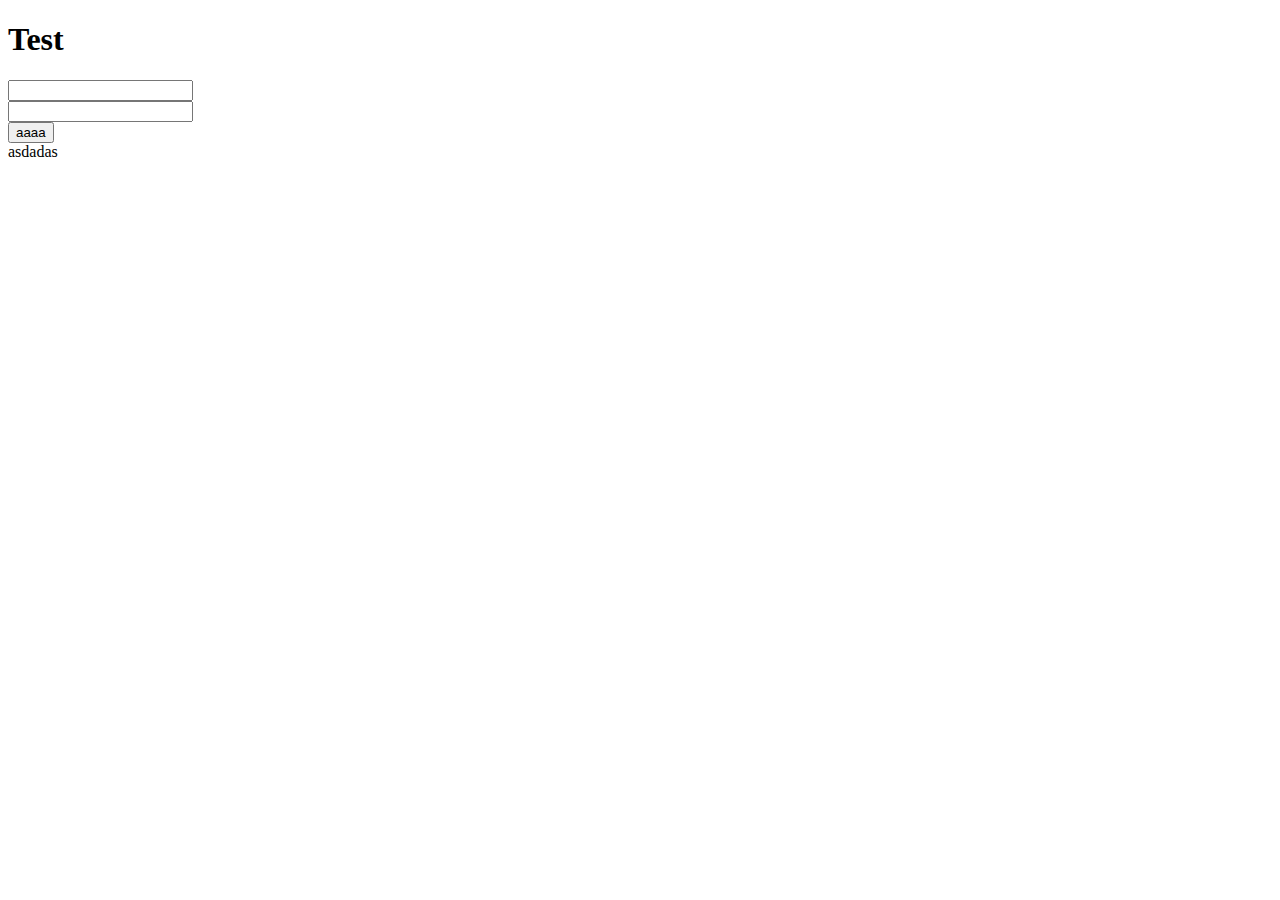
==== Hack/src/main/webapp/index.html @ 1e1cd604 "abc" ====
<!DOCTYPE html>
<html lang="en">
<head>
    <meta charset="UTF-8">
    <title>Title</title>

</head>
<body>
<h1> Test </h1>
<form method="post" action="getAll">
    <input type="text" name="user"><br>
    <input type="text" name="pwd"><br>
    <input type="submit" name="submit" value="aaaa"><br>
    <output type="text" name="out" >asdadas</output>
</form>
</body>
</html>
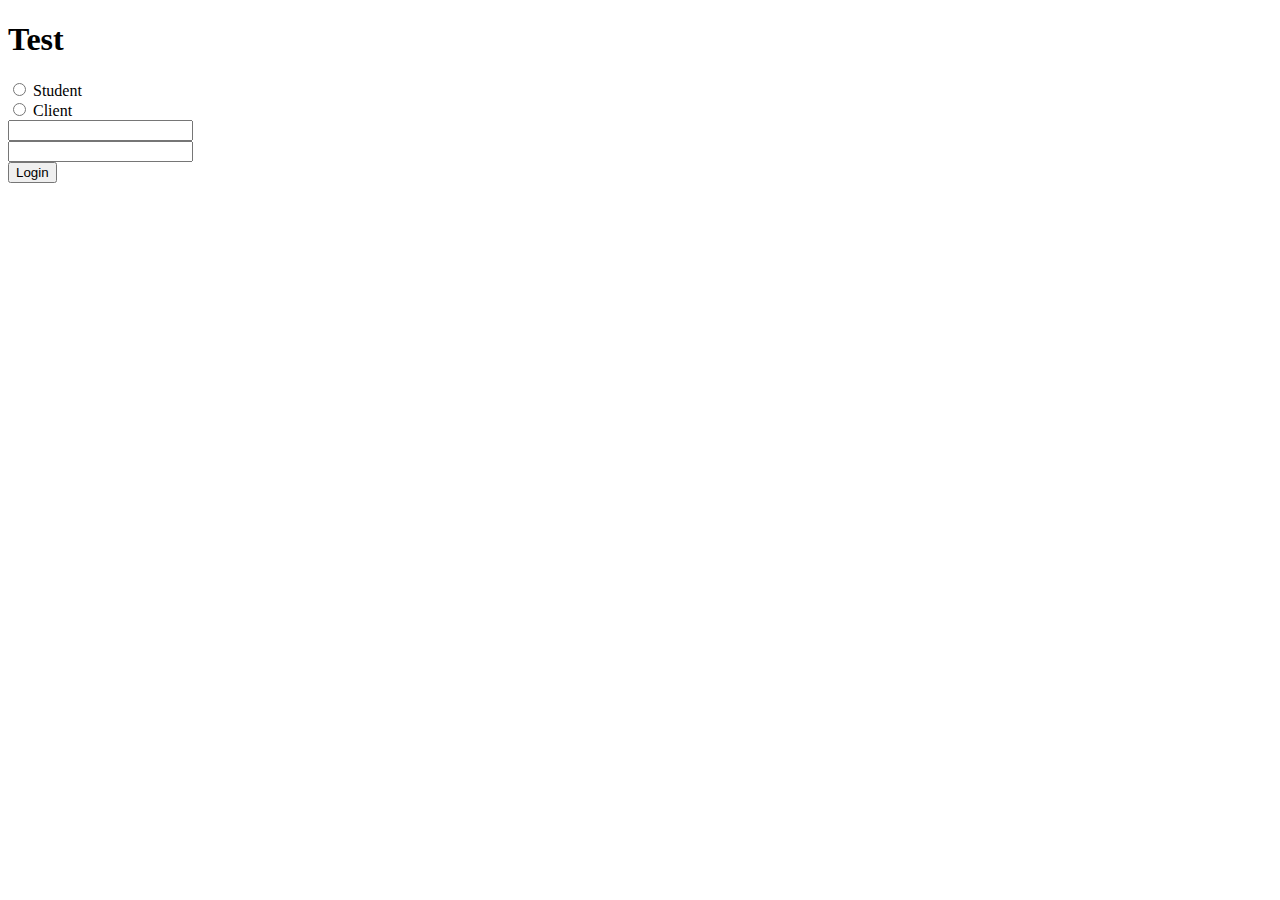
==== commit e2be4562: "loggggggginnnnn" ====
--- a/Hack/src/main/webapp/index.html
+++ b/Hack/src/main/webapp/index.html
@@ -7,11 +7,12 @@
 </head>
 <body>
 <h1> Test </h1>
-<form method="post" action="getAll">
+<form method="post" action="login">
+    <input type="radio" name="type" value="Student"> Student<br>
+    <input type="radio" name="type" value="Client"> Client<br>
     <input type="text" name="user"><br>
     <input type="text" name="pwd"><br>
-    <input type="submit" name="submit" value="aaaa"><br>
-    <output type="text" name="out" >asdadas</output>
+    <input type="submit" name="submit" value="Login"><br>
 </form>
 </body>
 </html>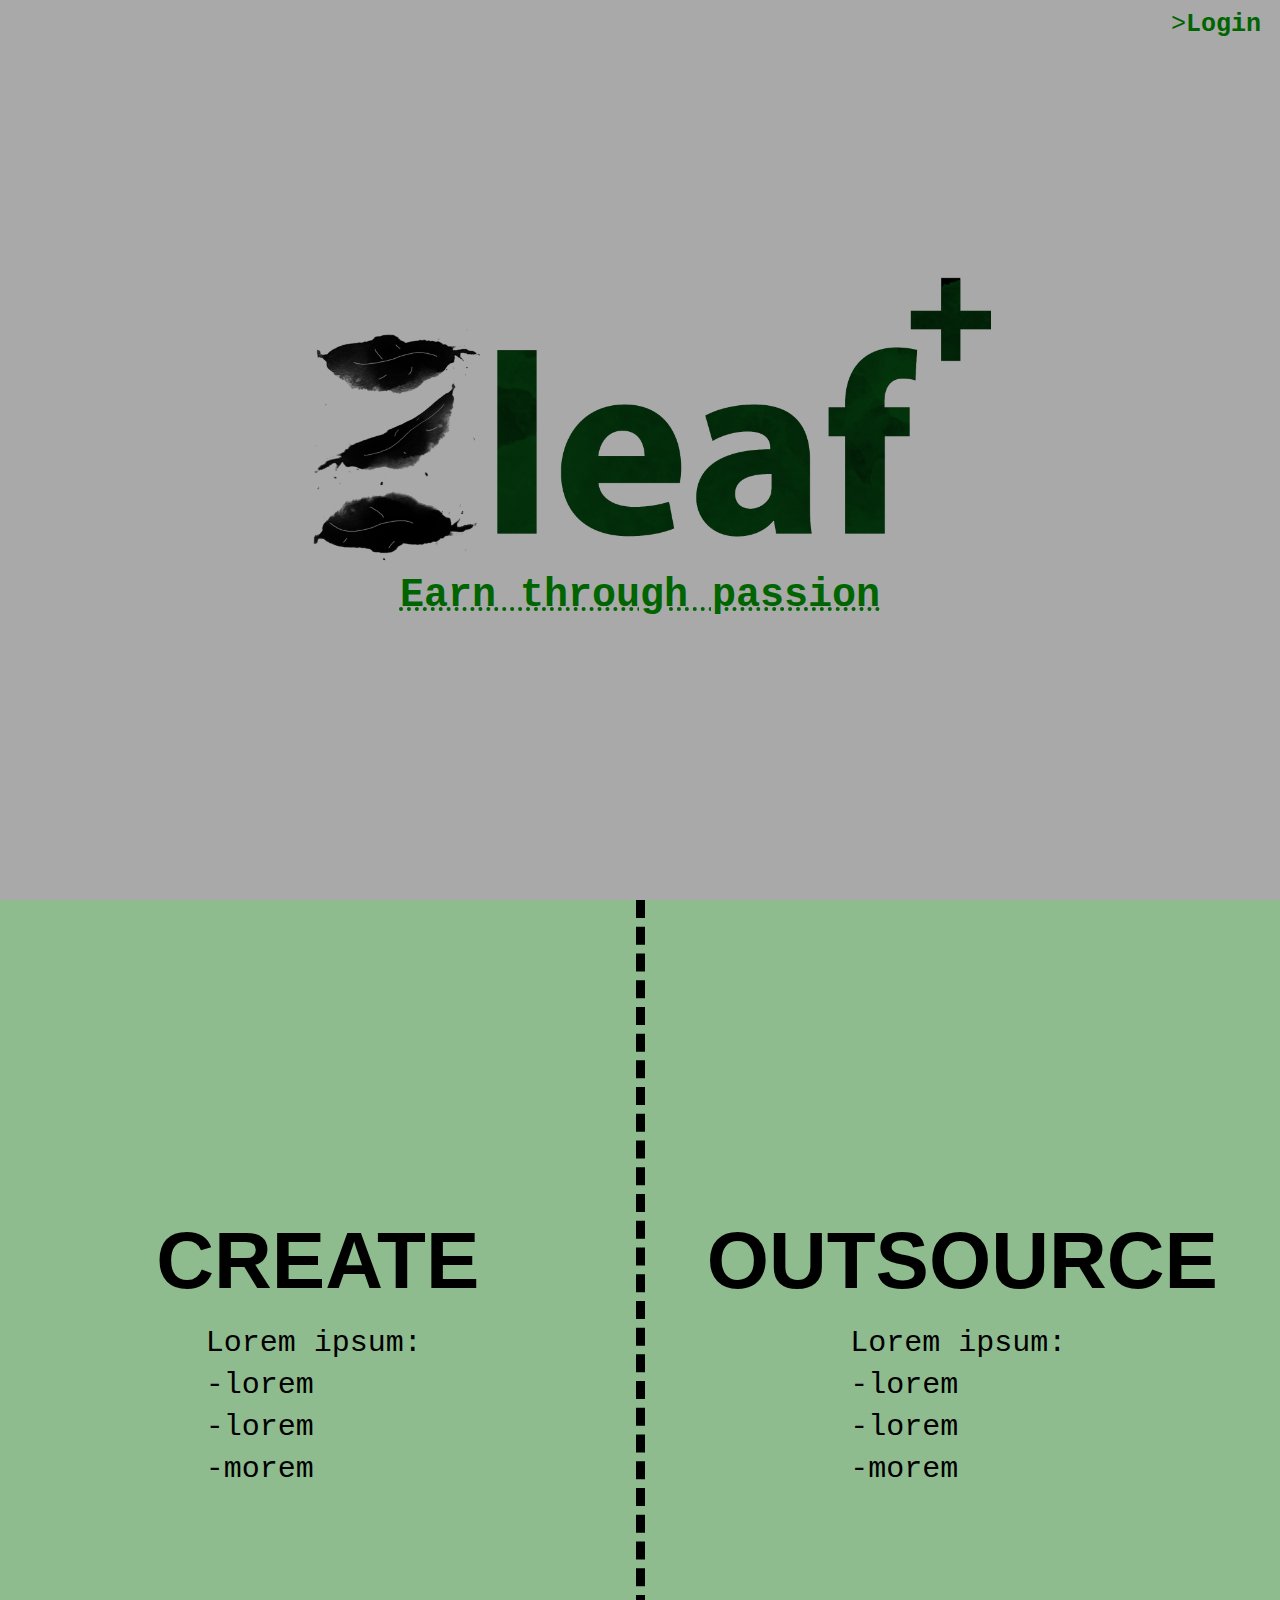
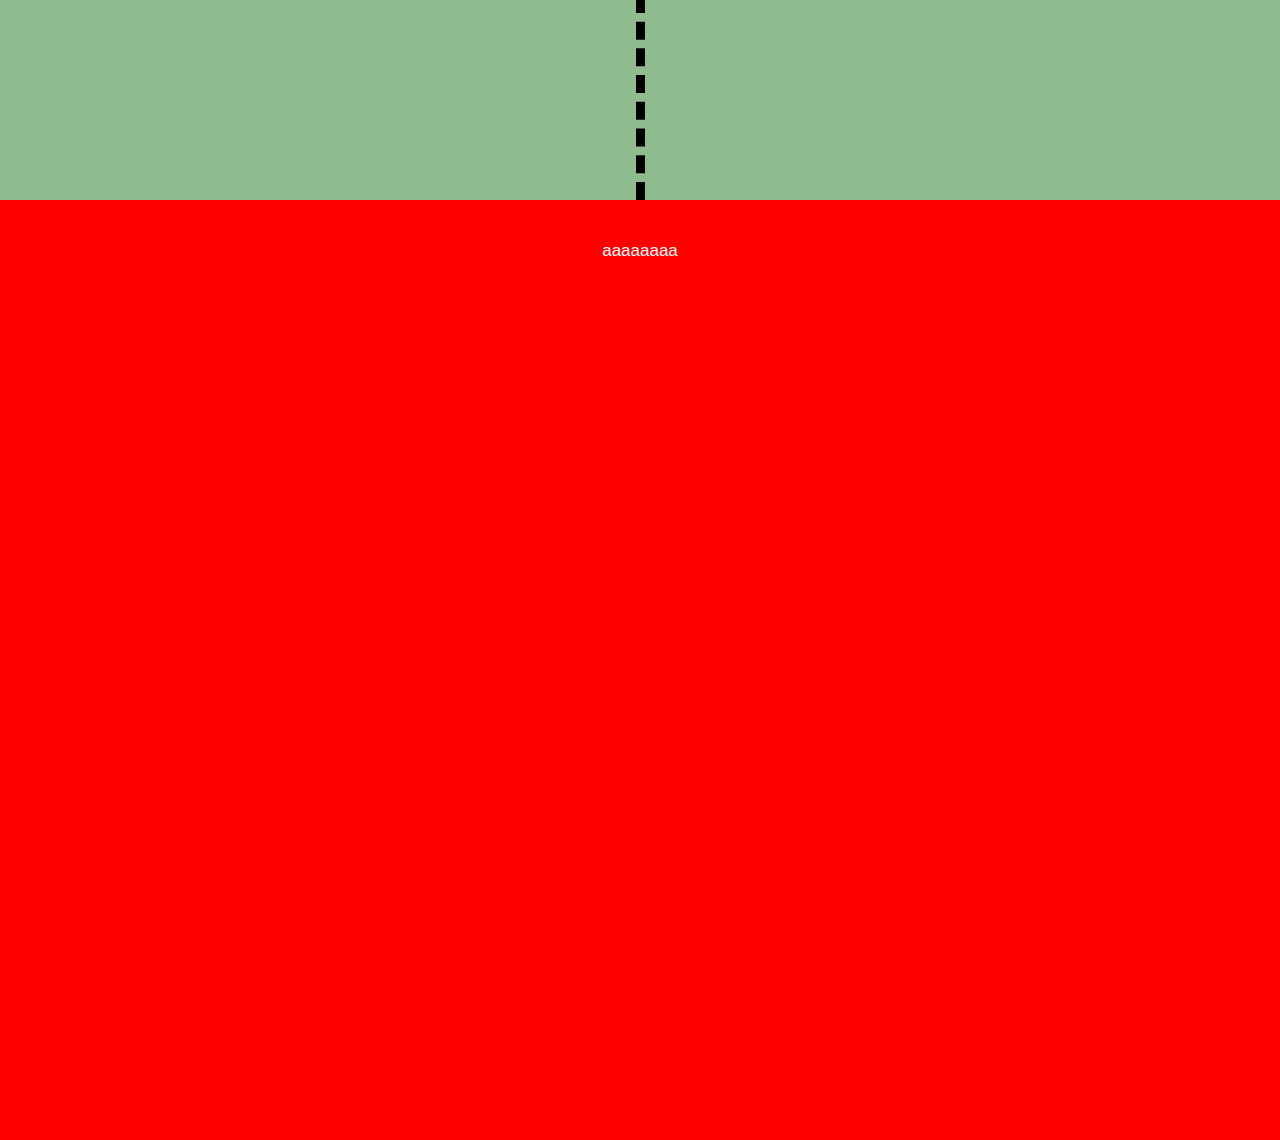
==== commit 0437cb1b: "connected mainpage with login" ====
--- a/Hack/src/main/webapp/index.html
+++ b/Hack/src/main/webapp/index.html
@@ -1,18 +1,57 @@
-<!DOCTYPE html>
-<html lang="en">
+﻿<!DOCTYPE html>
+
+<html lang="en" xmlns="http://www.w3.org/1999/xhtml">
 <head>
-    <meta charset="UTF-8">
-    <title>Title</title>
-
+    <meta charset="utf-8" />
+    <meta name="description" content="skill-share platform for students" />
+    <meta name="keywords" content="skill-share,idea-share,idea,skill,service,students" />
+    <meta name="author" content="Vlad Simion" />
+    <meta name="viewport" content="width=device-width, initial-scale=1.0" />
+    <title>LeafPlus</title>
+    <link rel="stylesheet" type="text/css" href="stylesheet.css">
+    <link i>
 </head>
 <body>
-<h1> Test </h1>
-<form method="post" action="login">
-    <input type="radio" name="type" value="Student"> Student<br>
-    <input type="radio" name="type" value="Client"> Client<br>
-    <input type="text" name="user"><br>
-    <input type="text" name="pwd"><br>
-    <input type="submit" name="submit" value="Login"><br>
-</form>
+
+
+    <header id="title">
+
+        <div id="title"><img src="assets/Logo.png"></div>
+        <div id="login"><a href="login.html">><b>Login</b></a></div>
+        <div id="mottosum"><h1>Earn through passion</h1></div>
+
+    </header>
+
+    <section id="section-c">
+
+        <div class="box-1">
+            <div>
+            <button class="button-1">
+                <b>CREATE</b>
+                <p>Lorem ipsum:</p>
+                <p>-lorem</p>
+                <p>-lorem</p>
+                <p>-morem</p>
+            </button>
+            </div>
+        </div>
+        <div class="box-2">
+            <button class="button-2">
+                <b>OUTSOURCE</b>
+                <p>Lorem ipsum:</p>
+                <p>-lorem</p>
+                <p>-lorem</p>
+                <p>-morem</p>
+            </button>
+        </div>
+
+    </section>
+
+    <section id="section-a">
+
+        <p>aaaaaaaa</p>
+
+    </section>
+
 </body>
 </html>--- a/Hack/src/main/webapp/stylesheet.css
+++ b/Hack/src/main/webapp/stylesheet.css
@@ -0,0 +1,163 @@
+
+body {
+    margin: 0;
+    font-family: Arial, "Helvetica Neue", Helvetica, sans-serif;
+    font-size: 17px;
+    color: chocolate;
+    line-height: 1.6;
+}
+
+#title {
+
+    //background-image: url("assets/back.jpg");
+    background-color: darkgray;
+    background-size: cover;
+    background-position: center;
+    height: 100vh;
+    display: flex;
+    flex-direction: column;
+    justify-content: center;
+    align-items: center;
+    text-align: center;
+    padding: 0;
+    margin:0;
+
+}
+
+#mottosum {
+
+      position:relative;
+      padding:0;
+      margin:0;
+
+}
+
+#mottosum h1 {
+
+    z-index: 10;
+    margin-top: -70%;
+    font-family: Courier New, Courier, monospace;
+    font-size: 40px;
+    color: darkgreen;
+    text-decoration:underline;
+    text-decoration-style:dotted;
+}
+
+#title p {
+    font-size: 40px;
+}
+
+#title img {
+
+    z-index:1;
+    position: center;
+    margin: 0;
+    padding: 0;
+    width: 60%;
+    height: auto;
+}
+
+#login {
+   
+    position: relative;
+    top: -95%;
+    left: 45%;
+}
+
+#login a {
+    z-index: 100;
+    text-decoration: none;
+    font-family: 'Courier New';
+    font-size: 25px;
+    color: darkgreen;
+}
+
+#section-a {
+    padding: 20px;
+    background: #ff0000;
+    color: #fff;
+    text-align: center;
+    height:100vh;
+}
+
+#section-c {
+    height: 100vh;
+    display: flex;
+    flex-direction: row;
+}
+
+#section-c div {
+    
+}
+
+#section-c p{
+
+    font-size:30px;
+    font-family: Courier New, Courier, monospace;
+    text-align:left;
+    margin-left:30%;
+    line-height:0.4;
+}
+
+#section-c .box-1 {
+
+    width: 50%;
+    text-align: center;
+    border-right: 9px dashed black;
+    background-color: darkseagreen;
+}
+
+#section-c div{
+
+    width: 100%;
+    height:100%;
+}
+
+#section-c .box-2 {
+
+    width: 50%;
+    text-align: center;
+    background-color:darkseagreen;
+}
+
+#section-c .button-1{
+    
+    height:80%;
+    width:90%;
+    background-color:transparent;
+    margin-top:100px;
+    margin-bottom:80px;
+    font-size:80px;
+    border:none;
+    cursor:pointer;
+    
+}
+
+#section-c .button-1:hover{
+
+    transition-duration: 1s;
+    color:chocolate;
+    background-color:bisque;
+    
+   
+}
+
+#section-c .button-2{
+
+    background-color:transparent;
+    margin-top:100px;
+    margin-bottom:80px;
+    height:80%;
+    width:90%;
+    font-size:80px;
+    border:none;
+    cursor:pointer;
+}
+
+#section-c .button-2:hover {
+
+    transition-duration: 1s;
+    color: cornsilk;
+    background-color: darkkhaki;
+ 
+}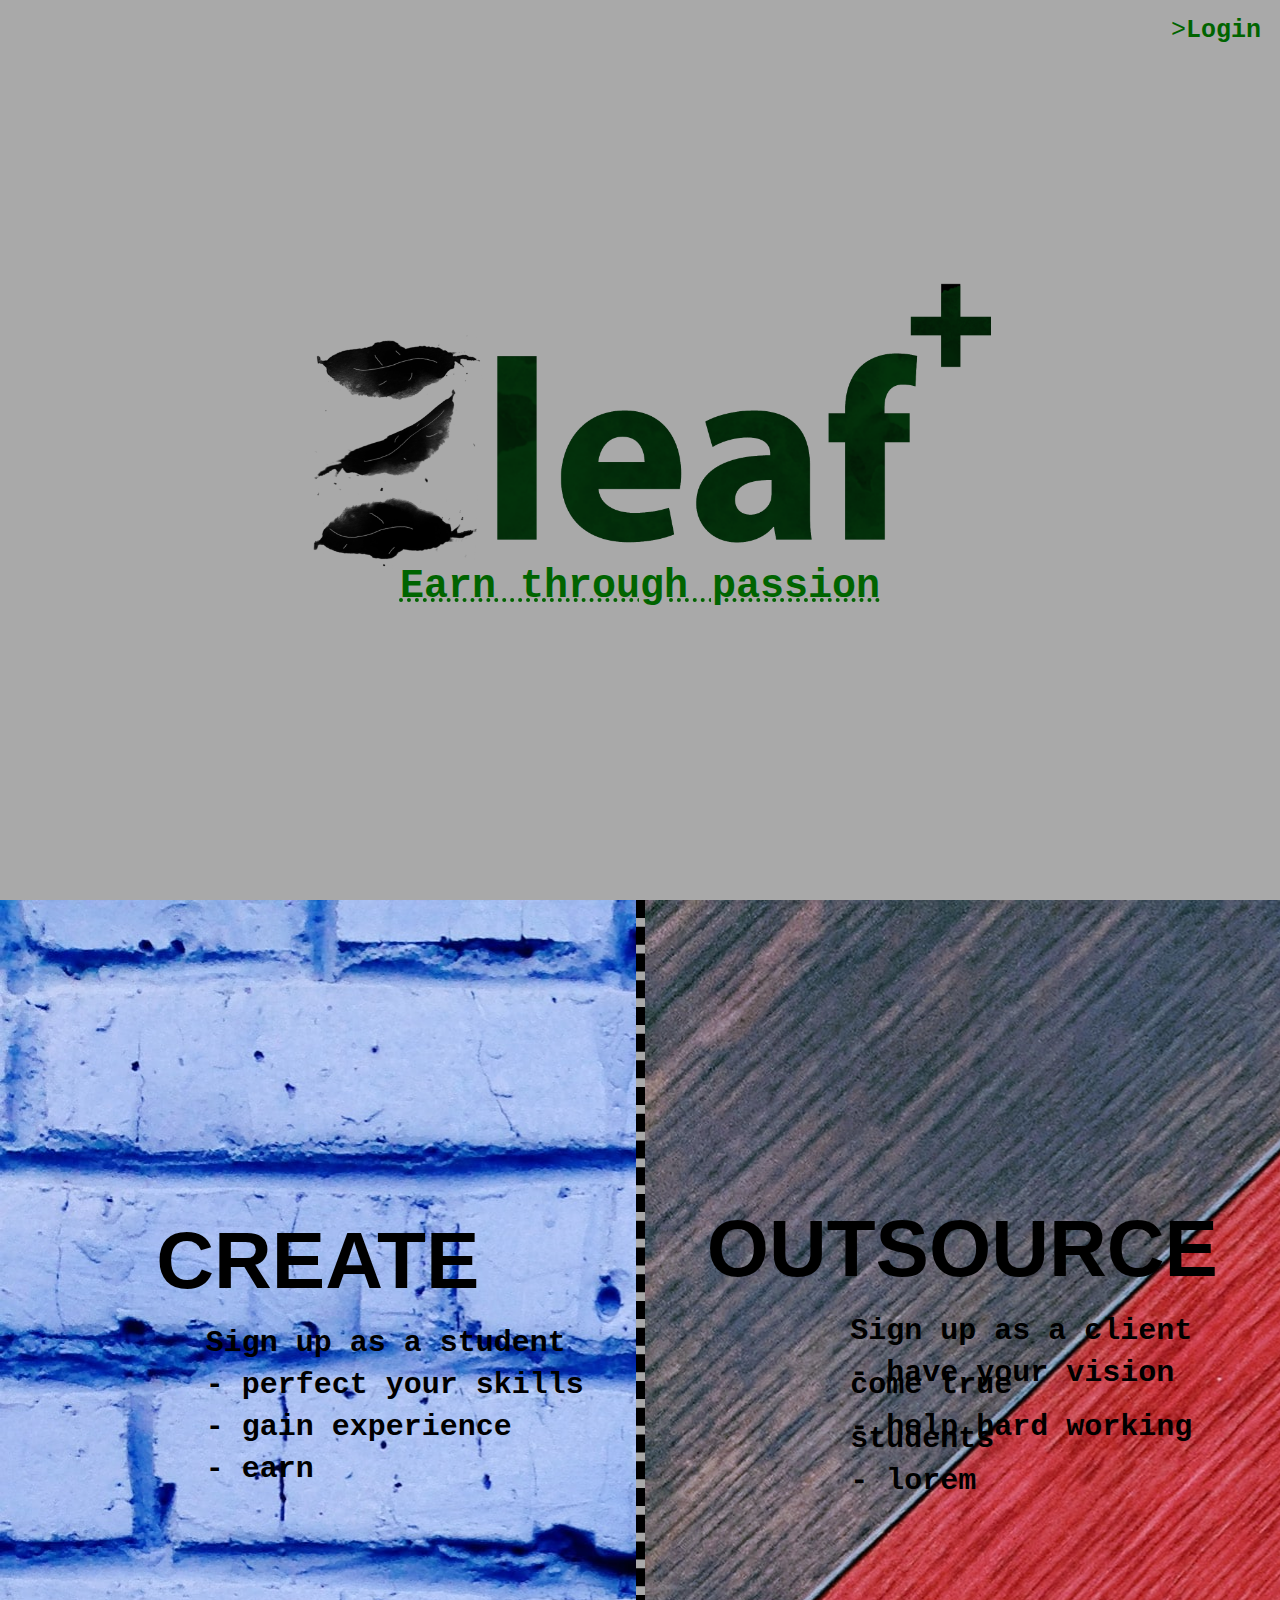
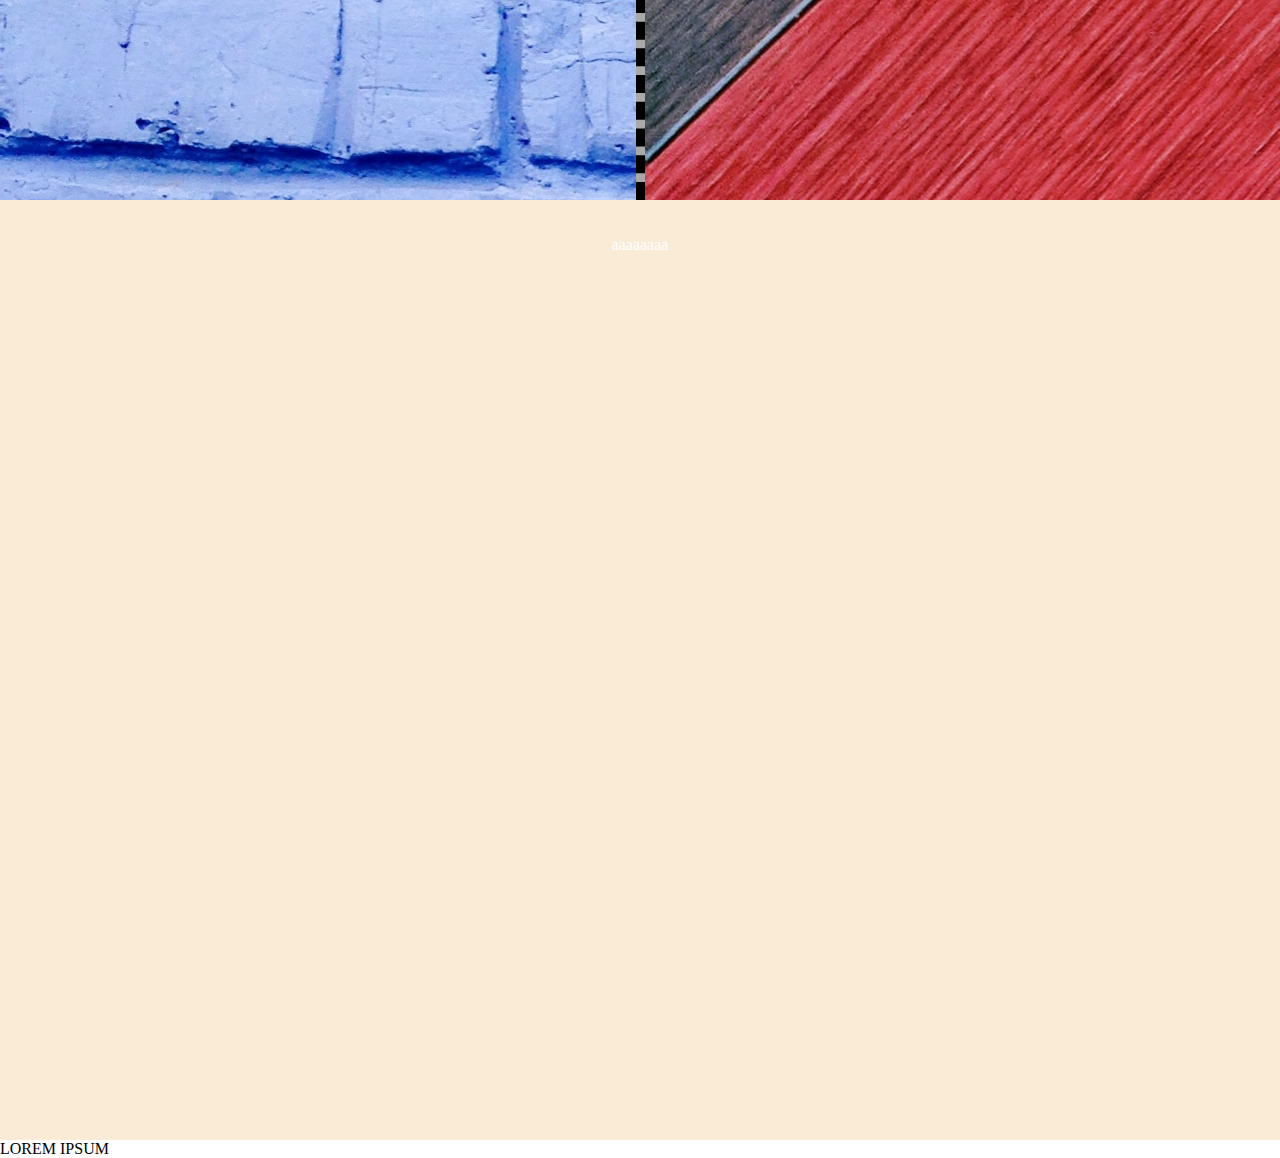
==== commit 4a6b39a8: "alex- login + main" ====
--- a/Hack/src/main/webapp/index.html
+++ b/Hack/src/main/webapp/index.html
@@ -14,44 +14,56 @@
 <body>
 
 
-    <header id="title">
+<header id="title">
 
-        <div id="title"><img src="assets/Logo.png"></div>
-        <div id="login"><a href="login.html">><b>Login</b></a></div>
-        <div id="mottosum"><h1>Earn through passion</h1></div>
+    <div id="title"><img src="assets/Logo.png"></div>
+    <div id="login"><a href="login.html">><b>Login</b></a></div>
+    <div id="mottosum"><h1>Earn through passion</h1></div>
 
-    </header>
+</header>
 
-    <section id="section-c">
+<section id="section-c">
 
-        <div class="box-1">
-            <div>
+    <div class="box-1">
+        <div class="image">
+            <a href="registerStudent.html">
             <button class="button-1">
                 <b>CREATE</b>
-                <p>Lorem ipsum:</p>
-                <p>-lorem</p>
-                <p>-lorem</p>
-                <p>-morem</p>
+                <p><b>Sign up as a student</b></p>
+                <p><b>- perfect your skills</b></p>
+                <p><b>- gain experience</b></p>
+                <p><b>- earn</b></p>
             </button>
-            </div>
+            </a>
         </div>
-        <div class="box-2">
-            <button class="button-2">
+    </div>
+    <div class="box-2">
+        <div class="image2">
+            <a href="registerClient.html">
+            <button class="button-2" >
                 <b>OUTSOURCE</b>
-                <p>Lorem ipsum:</p>
-                <p>-lorem</p>
-                <p>-lorem</p>
-                <p>-morem</p>
+                <p><b>Sign up as a client</b></p>
+                <p><b>- have your vision come true</b></p>
+                <p><b>- help hard working students</b></p>
+                <p><b>- lorem</b></p>
             </button>
+            </a>
         </div>
+    </div>
 
-    </section>
+</section>
 
-    <section id="section-a">
+<section id="section-a">
 
-        <p>aaaaaaaa</p>
+    <p>aaaaaaaa</p>
 
-    </section>
+</section>
+
+<footer>
+
+    LOREM IPSUM
+
+</footer>
 
 </body>
 </html>--- a/Hack/src/main/webapp/stylesheet.css
+++ b/Hack/src/main/webapp/stylesheet.css
@@ -1,15 +1,10 @@
 
 body {
     margin: 0;
-    font-family: Arial, "Helvetica Neue", Helvetica, sans-serif;
-    font-size: 17px;
-    color: chocolate;
-    line-height: 1.6;
+    padding:0;
 }
 
 #title {
-
-    //background-image: url("assets/back.jpg");
     background-color: darkgray;
     background-size: cover;
     background-position: center;
@@ -20,15 +15,23 @@
     align-items: center;
     text-align: center;
     padding: 0;
+    margin: 0;
+}
+
+#title h1 {
+
+    font-family: Courier New, Courier, monospace;
+    font-size: 60px;
+    color: darkgreen;
+    text-decoration: underline;
+    text-decoration-style: dotted;
+}
+
+#mottosum {
+
+    position:relative;
+    padding:0;
     margin:0;
-
-}
-
-#mottosum {
-
-      position:relative;
-      padding:0;
-      margin:0;
 
 }
 
@@ -44,7 +47,9 @@
 }
 
 #title p {
-    font-size: 40px;
+    font-size: 20px;
+    color:darkgreen;
+    font-family:Courier New, Courier, monospace;
 }
 
 #title img {
@@ -58,7 +63,7 @@
 }
 
 #login {
-   
+
     position: relative;
     top: -95%;
     left: 45%;
@@ -72,9 +77,50 @@
     color: darkgreen;
 }
 
+#title input[type=text], select {
+    width: 100%;
+    padding: 12px 20px;
+    margin: 8px 0px;
+    display: inline-block;
+    border: 1px solid #ccc;
+    border-radius: 4px;
+    box-sizing: border-box;
+}
+
+#title input[type=text]:focus {
+    border: 3px solid darkgreen;
+}
+
+#title input[type=submit] {
+    width: 100%;
+    background-color: darkgreen;
+    color: white;
+    padding: 14px 20px;
+    margin: 8px 0;
+    border: none;
+    border-radius: 4px;
+    cursor: pointer;
+}
+
+#title label{
+    color:darkgreen;
+    font-family:Courier New, Courier, monospace;
+    font-size:15px;
+}
+
+#title input[type=submit]:hover {
+    background-color: #45a049;
+}
+
+#title div-1 {
+    border-radius: 5px;
+    background-color: #f2f2f2;
+    padding: 20px;
+}
+
 #section-a {
     padding: 20px;
-    background: #ff0000;
+    background-color:antiquewhite;
     color: #fff;
     text-align: center;
     height:100vh;
@@ -84,10 +130,6 @@
     height: 100vh;
     display: flex;
     flex-direction: row;
-}
-
-#section-c div {
-    
 }
 
 #section-c p{
@@ -104,7 +146,7 @@
     width: 50%;
     text-align: center;
     border-right: 9px dashed black;
-    background-color: darkseagreen;
+    background-color: darkgray;
 }
 
 #section-c div{
@@ -121,7 +163,7 @@
 }
 
 #section-c .button-1{
-    
+
     height:80%;
     width:90%;
     background-color:transparent;
@@ -130,16 +172,27 @@
     font-size:80px;
     border:none;
     cursor:pointer;
-    
-}
-
+
+}
+
+#section-c .image{
+    width:100%;
+    height:100%;
+    background-image:url("assets/bg1.jpg");
+}
+
+#section-c .image2 {
+    width: 100%;
+    height: 100%;
+    background-image: url("assets/bg2.jpg");
+}
 #section-c .button-1:hover{
 
-    transition-duration: 1s;
+
+    transition-duration: 0.6s;
     color:chocolate;
     background-color:bisque;
-    
-   
+
 }
 
 #section-c .button-2{
@@ -156,8 +209,8 @@
 
 #section-c .button-2:hover {
 
-    transition-duration: 1s;
+    transition-duration: 1.2s;
     color: cornsilk;
-    background-color: darkkhaki;
- 
+    background-color: cadetblue;
+
 }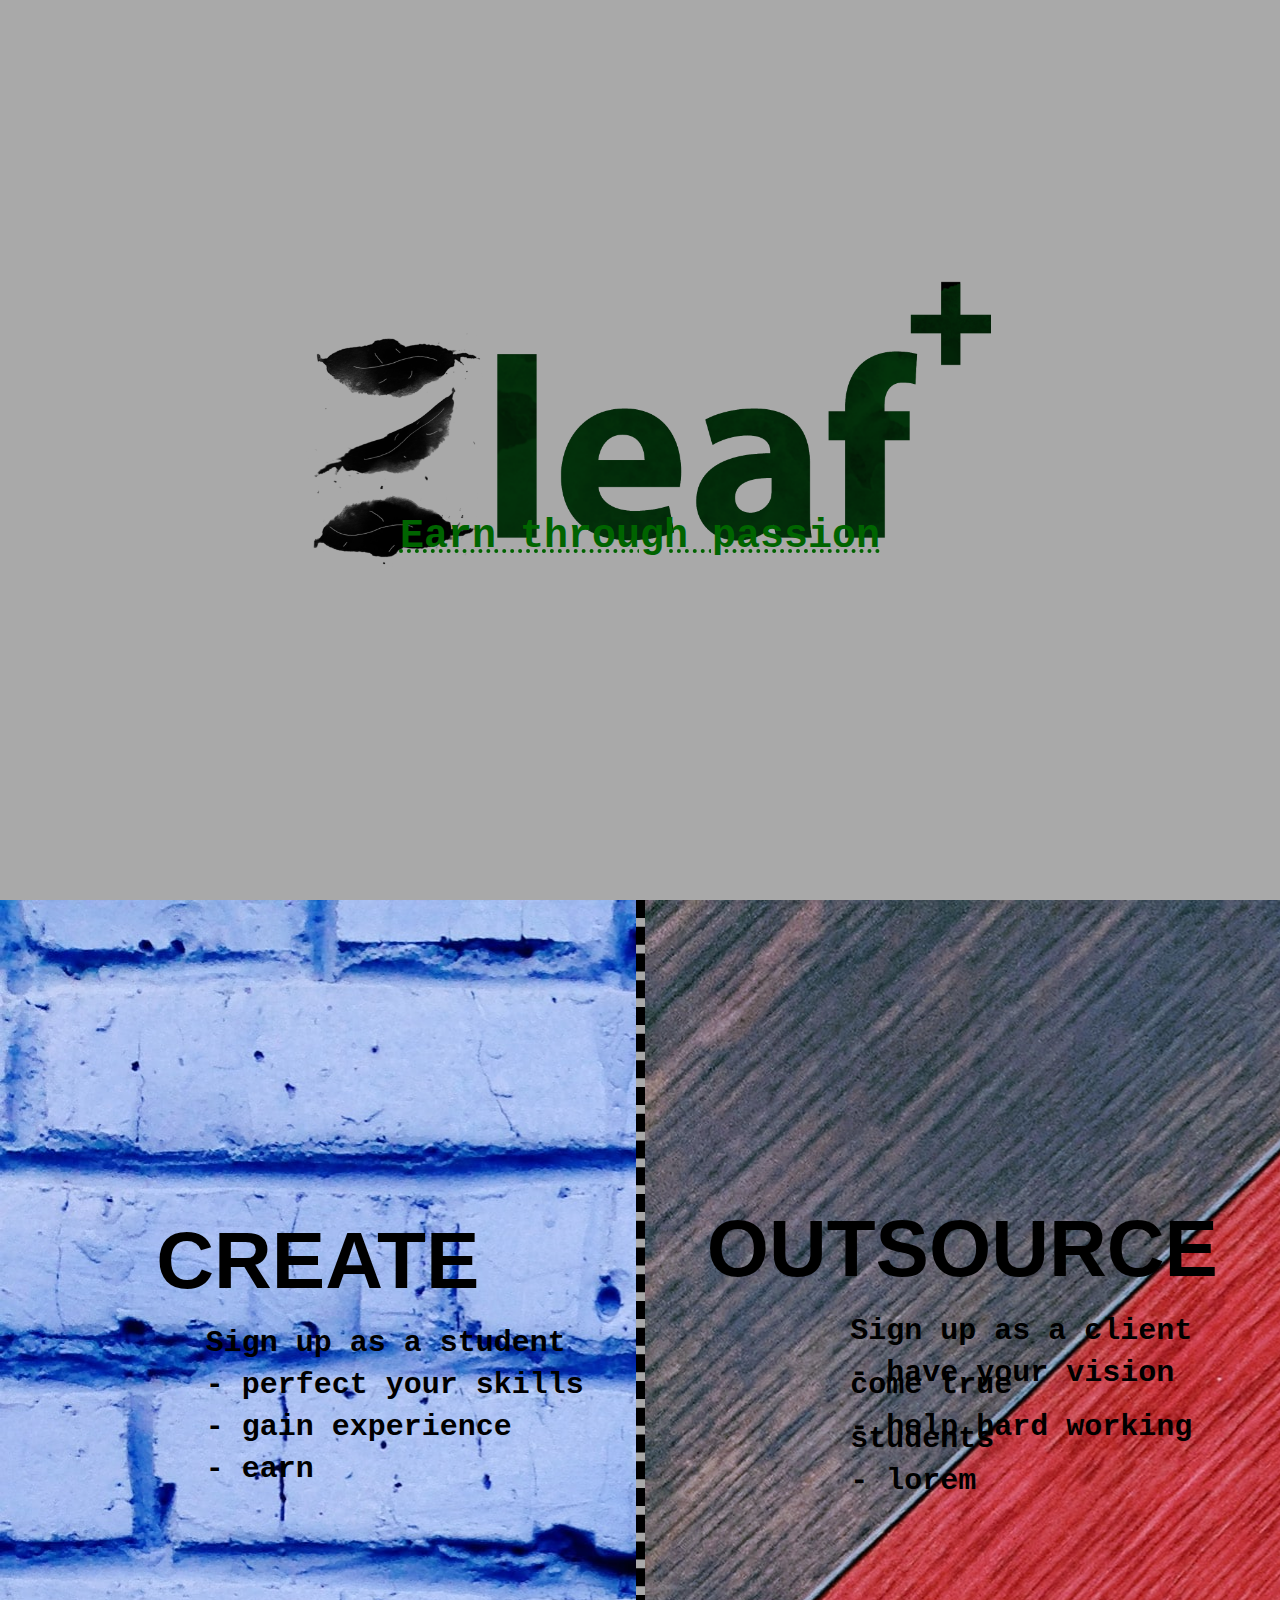
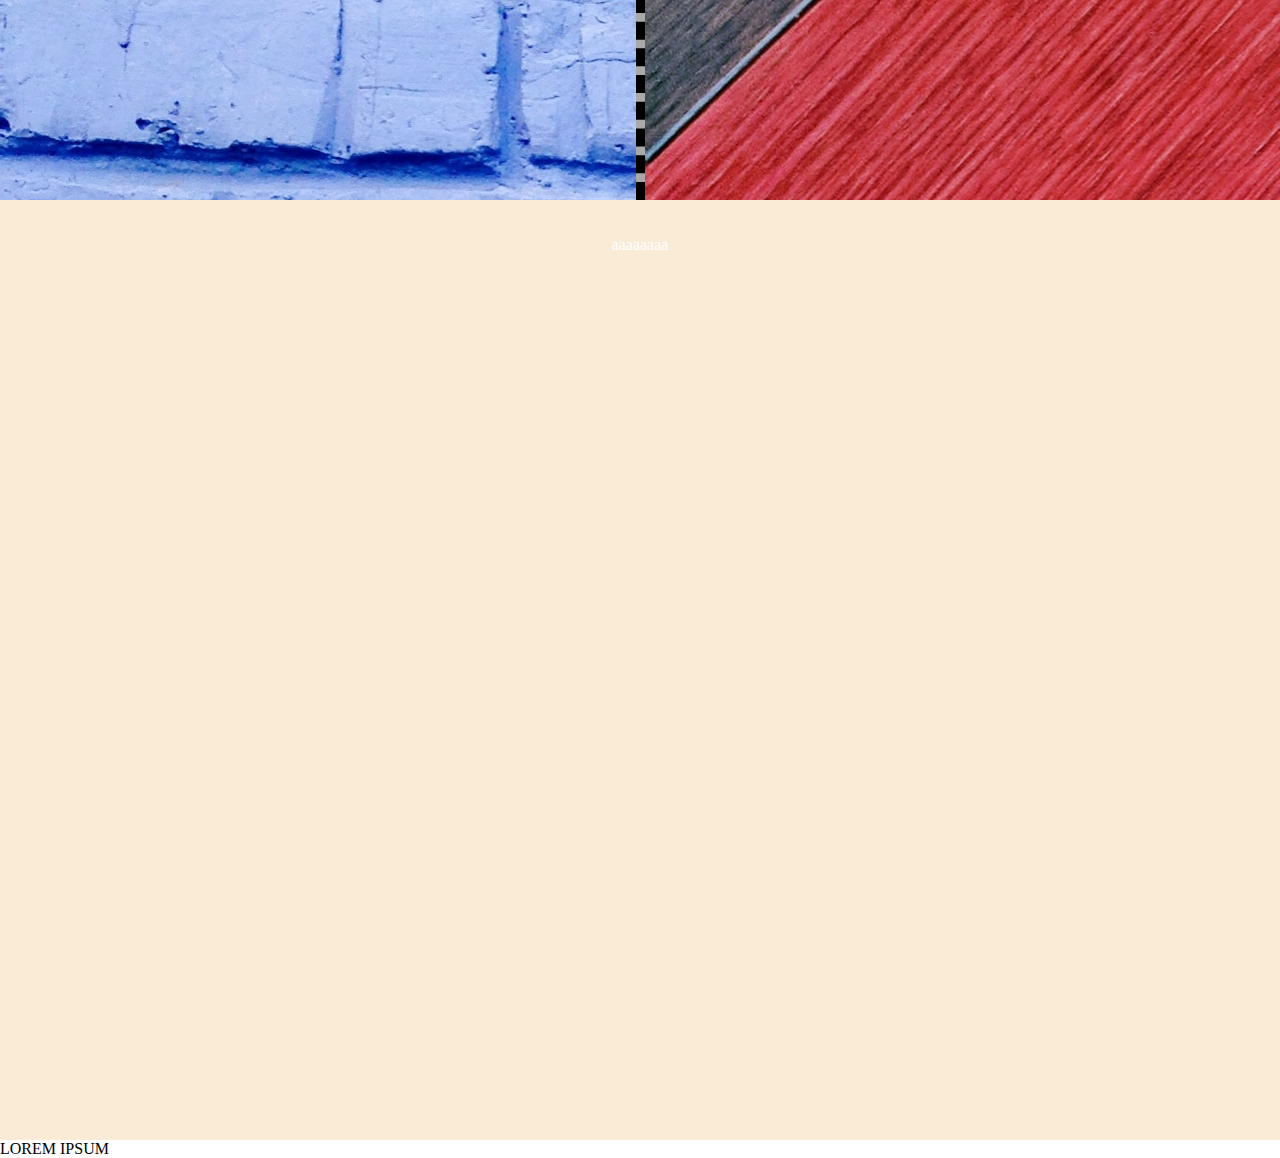
==== commit 81e61628: "aaa" ====
--- a/Hack/src/main/webapp/index.html
+++ b/Hack/src/main/webapp/index.html
@@ -16,7 +16,7 @@
 
 <header id="title">
 
-    <div id="title"><img src="assets/Logo.png"></div>
+    <div><img src="assets/Logo.png"></div>
     <div id="login"><a href="login.html">><b>Login</b></a></div>
     <div id="mottosum"><h1>Earn through passion</h1></div>
 
--- a/Hack/src/main/webapp/stylesheet.css
+++ b/Hack/src/main/webapp/stylesheet.css
@@ -65,7 +65,7 @@
 #login {
 
     position: relative;
-    top: -95%;
+    top: -110%;
     left: 45%;
 }
 
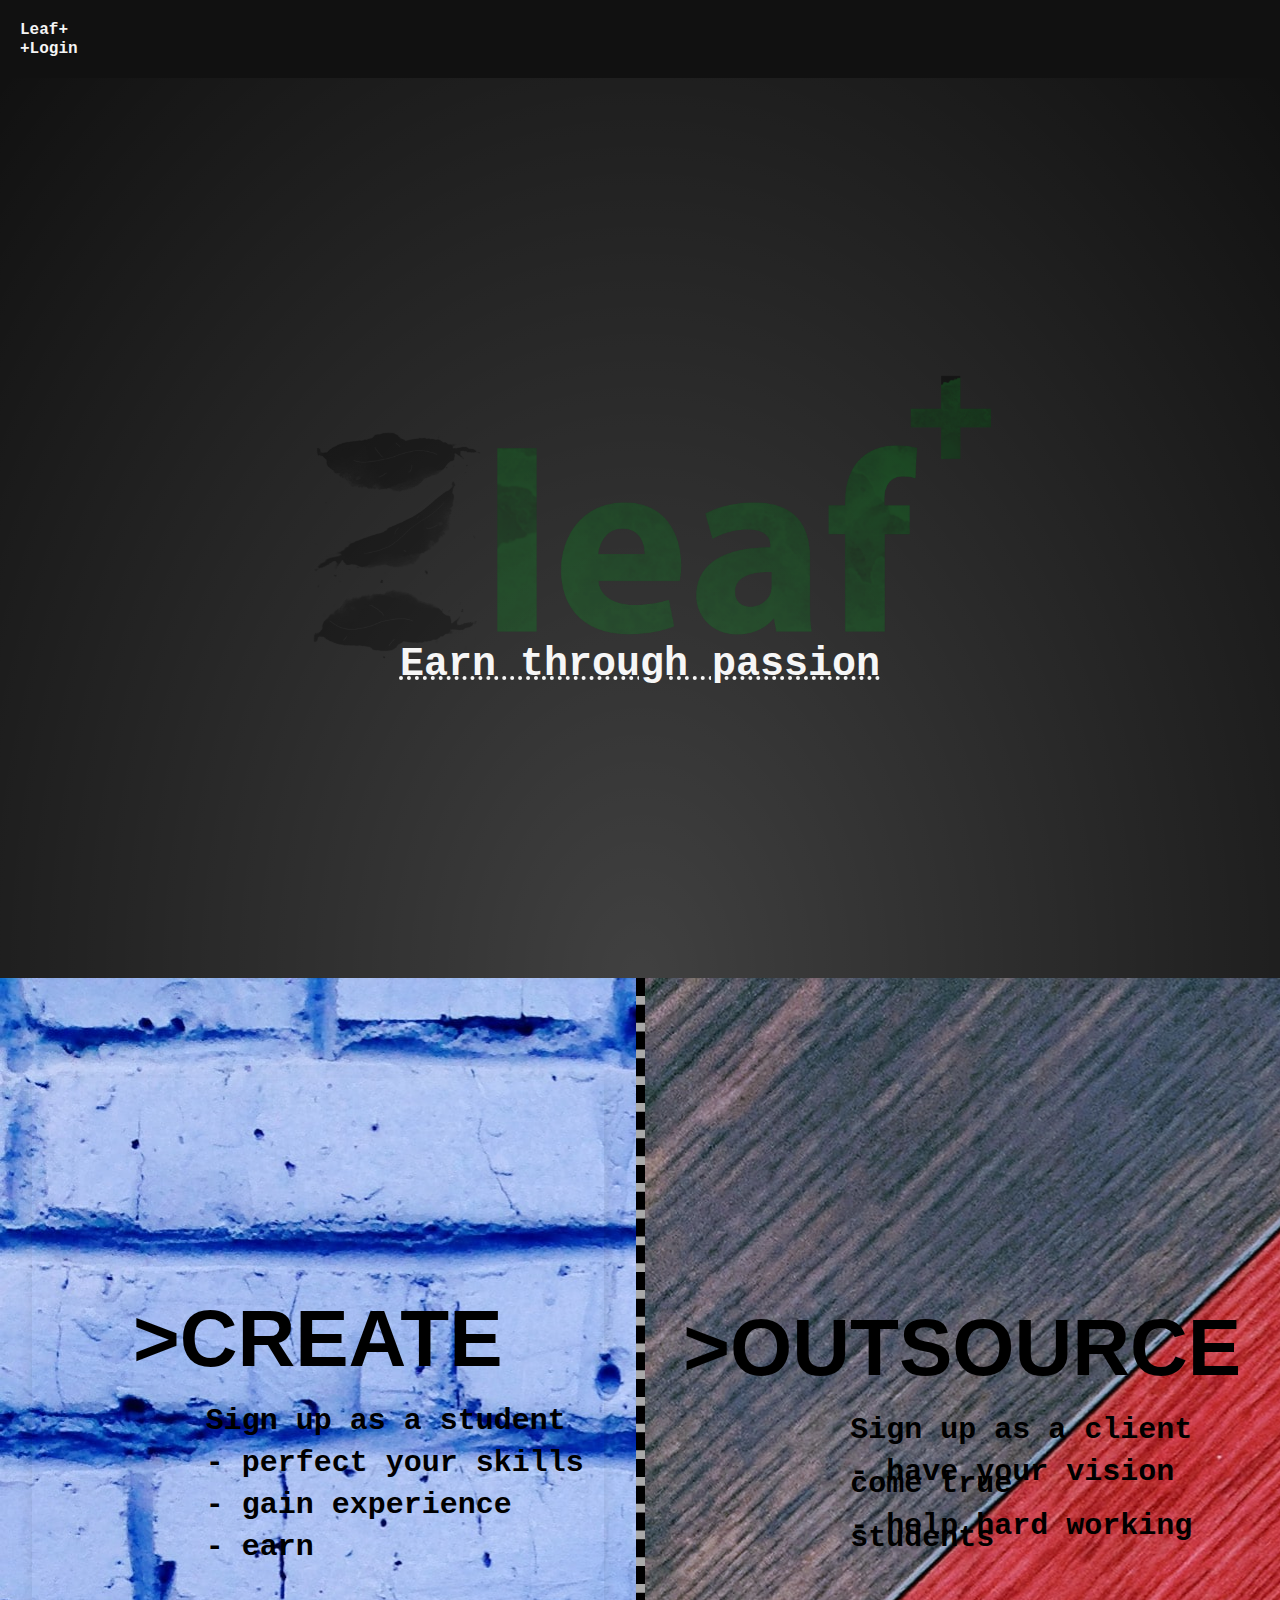
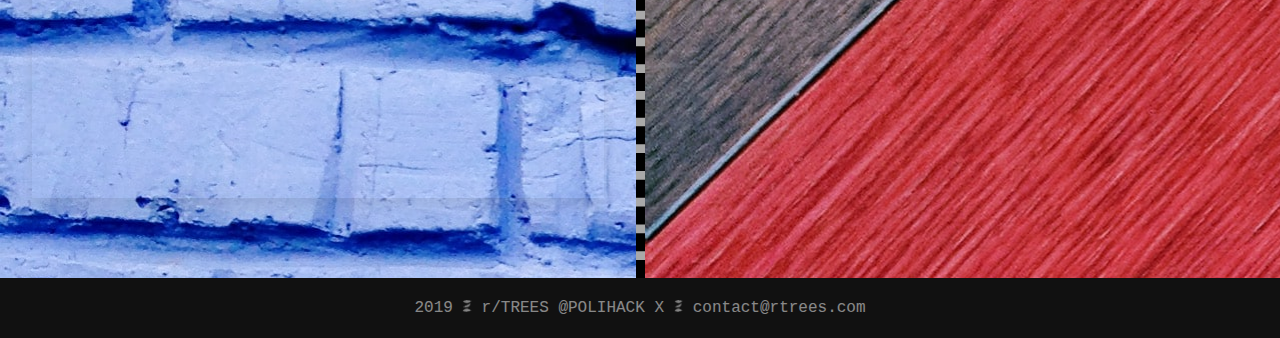
==== commit 918833e9: "hackaton is done" ====
--- a/Hack/src/main/webapp/index.html
+++ b/Hack/src/main/webapp/index.html
@@ -9,26 +9,29 @@
     <meta name="viewport" content="width=device-width, initial-scale=1.0" />
     <title>LeafPlus</title>
     <link rel="stylesheet" type="text/css" href="stylesheet.css">
-    <link i>
+    <link rel="icon" href="assets/icon.png" type="image/x-icon" />
 </head>
 <body>
 
-
-<header id="title">
-
-    <div><img src="assets/Logo.png"></div>
-    <div id="login"><a href="login.html">><b>Login</b></a></div>
-    <div id="mottosum"><h1>Earn through passion</h1></div>
-
+<header id="header">
+    <a class="b-2" href="index.html"><b>Leaf+</b></a>
+    <a class="b-1" href="login.html"><b>+Login</b></a>
 </header>
 
+<div id="banner">
+    <div id="title">
+        <img src="assets/Logo.png">
+        <video class="video" autoplay loop muted playsinline src="assets/backgroundVideo.mp4"></video>
+    </div>
+    <div id="mottosum"><h1>Earn through passion</h1></div>
+</div>
+
 <section id="section-c">
-
     <div class="box-1">
         <div class="image">
             <a href="registerStudent.html">
             <button class="button-1">
-                <b>CREATE</b>
+                <b>>CREATE</b>
                 <p><b>Sign up as a student</b></p>
                 <p><b>- perfect your skills</b></p>
                 <p><b>- gain experience</b></p>
@@ -39,31 +42,41 @@
     </div>
     <div class="box-2">
         <div class="image2">
-            <a href="registerClient.html">
-            <button class="button-2" >
-                <b>OUTSOURCE</b>
+            <a href="registerClient.html"> <button class="button-2">
+                <b>>OUTSOURCE</b>
                 <p><b>Sign up as a client</b></p>
                 <p><b>- have your vision come true</b></p>
                 <p><b>- help hard working students</b></p>
-                <p><b>- lorem</b></p>
             </button>
             </a>
         </div>
     </div>
 
 </section>
+<!--
+    <section id="section-a">
 
-<section id="section-a">
+        <p>aaaaaaaa</p>
 
-    <p>aaaaaaaa</p>
+    </section>
 
-</section>
+    <footer>
 
-<footer>
+        LOREM IPSUM
 
-    LOREM IPSUM
+    </footer>
+    -->
+<footer id="footer">
+
+    <!--<div class="section-1">
+    <p>Contact:</p>
+    <p>Lorme lorem</p>
+    </div>
+    -->
+    <div class="copyright">
+        <p>2019 <img src="assets/icon2.png" style = "width: 0.75%; height: auto;"> r/TREES @POLIHACK X <img src="assets/icon2.png" style = "width: 0.75%; height: auto;"> contact@rtrees.com</p>
+    </div>
 
 </footer>
-
 </body>
 </html>--- a/Hack/src/main/webapp/stylesheet.css
+++ b/Hack/src/main/webapp/stylesheet.css
@@ -4,8 +4,80 @@
     padding:0;
 }
 
+#header {
+    padding: 20px;
+    margin: 0;
+    background-color: #111111;
+    flex-direction: row;
+
+}
+
+#header .b-1 {
+
+    text-decoration:none;
+    color: whitesmoke;
+    font-family: Courier New, Courier, monospace;
+    text-align: right;
+}
+
+#header .b-2 {
+    padding-right: 93.5%;
+    text-decoration: none;
+    color: whitesmoke;
+    font-family: Courier New, Courier, monospace;
+}
+
+#banner {
+    background-color: #111111;
+    color: rgba(255, 255, 255, 0.5);
+    -webkit-align-items: center;
+    align-items: center;
+    display: -webkit-flex;
+    display: flex;
+    -webkit-justify-content: center;
+    justify-content: center;
+    background-position: center;
+    background-repeat: no-repeat;
+    background-size: cover;
+    border-top: 0;
+    display: -ms-flexbox;
+    height: 100vh;
+    min-height: 35rem;
+    overflow: hidden;
+    position: relative;
+    width: 100%;
+    flex-direction: column;
+    justify-content: center;
+    align-items: center;
+}
+
+#banner .video {
+    transform: translateX(50%) translateY(50%);
+    bottom: 50%;
+    height: auto;
+    min-height: 100%;
+    min-width: 100%;
+    overflow: hidden;
+    position: absolute;
+    right: 50%;
+    width: auto;
+}
+
+#banner:after {
+    background: radial-gradient(ellipse at bottom, white, transparent);
+    content: ' ';
+    display: block;
+    height: 100vh;
+    left: 0;
+    opacity: 0.2;
+    position: absolute;
+    top: 0;
+    width: 100%;
+    z-index: 1;
+}
+
 #title {
-    background-color: darkgray;
+
     background-size: cover;
     background-position: center;
     height: 100vh;
@@ -18,6 +90,10 @@
     margin: 0;
 }
 
+#title .video{
+    height:100%;
+}
+
 #title h1 {
 
     font-family: Courier New, Courier, monospace;
@@ -41,7 +117,7 @@
     margin-top: -70%;
     font-family: Courier New, Courier, monospace;
     font-size: 40px;
-    color: darkgreen;
+    color: whitesmoke;
     text-decoration:underline;
     text-decoration-style:dotted;
 }
@@ -65,7 +141,7 @@
 #login {
 
     position: relative;
-    top: -110%;
+    top: -95%;
     left: 45%;
 }
 
@@ -86,12 +162,24 @@
     border-radius: 4px;
     box-sizing: border-box;
 }
+#title input[type=password], select {
+    width: 100%;
+    padding: 12px 20px;
+    margin: 8px 0px;
+    display: inline-block;
+    border: 1px solid #ccc;
+    border-radius: 4px;
+    box-sizing: border-box;
+}
 
 #title input[type=text]:focus {
     border: 3px solid darkgreen;
-}
-
-#title input[type=submit] {
+
+}#title input[type=password]:focus {
+     border: 3px solid darkgreen;
+ }
+
+#title input[type=reset] {
     width: 100%;
     background-color: darkgreen;
     color: white;
@@ -100,6 +188,16 @@
     border: none;
     border-radius: 4px;
     cursor: pointer;
+
+}#title input[type=submit] {
+    width: 100%;
+    background-color: darkgreen;
+    color: white;
+    padding: 14px 20px;
+    margin: 8px 0;
+    border: none;
+    border-radius: 4px;
+    cursor: pointer;
 }
 
 #title label{
@@ -110,12 +208,6 @@
 
 #title input[type=submit]:hover {
     background-color: #45a049;
-}
-
-#title div-1 {
-    border-radius: 5px;
-    background-color: #f2f2f2;
-    padding: 20px;
 }
 
 #section-a {
@@ -162,17 +254,16 @@
     background-color:darkseagreen;
 }
 
-#section-c .button-1{
-
-    height:80%;
-    width:90%;
-    background-color:transparent;
-    margin-top:100px;
-    margin-bottom:80px;
-    font-size:80px;
-    border:none;
-    cursor:pointer;
-
+#section-c .button-1 {
+    height: 80%;
+    width: 90%;
+    background-color: transparent;
+    margin-top: 100px;
+    margin-bottom: 80px;
+    font-size: 80px;
+    border: none;
+    cursor: pointer;
+    box-shadow: 0px 8px 15px rgba(0, 0, 0, 0.1);
 }
 
 #section-c .image{
@@ -186,31 +277,46 @@
     height: 100%;
     background-image: url("assets/bg2.jpg");
 }
-#section-c .button-1:hover{
-
-
+#section-c .button-1:hover {
+    transform: translateY(-7px);
     transition-duration: 0.6s;
-    color:chocolate;
-    background-color:bisque;
-
-}
-
-#section-c .button-2{
-
-    background-color:transparent;
-    margin-top:100px;
-    margin-bottom:80px;
-    height:80%;
-    width:90%;
-    font-size:80px;
-    border:none;
-    cursor:pointer;
+    color: chocolate;
+    background-color: bisque;
+}
+
+#section-c .button-2 {
+    background-color: transparent;
+    margin-top: 100px;
+    margin-bottom: 80px;
+    height: 80%;
+    width: 90%;
+    font-size: 80px;
+    border: none;
+    cursor: pointer;
 }
 
 #section-c .button-2:hover {
-
     transition-duration: 1.2s;
     color: cornsilk;
     background-color: cadetblue;
-
+    transform: translateY(-7px);
+}
+
+#footer {
+    display: flex;
+    justify-content: center;
+    flex-direction:column;
+    padding: 5px;
+    background-color: #111111;
+    font-family:Courier New, Courier, monospace;
+    color: #fff;
+}
+
+#footer .section-1{
+
+}
+
+#footer .copyright{
+    text-align:center;
+    opacity:0.5;
 }